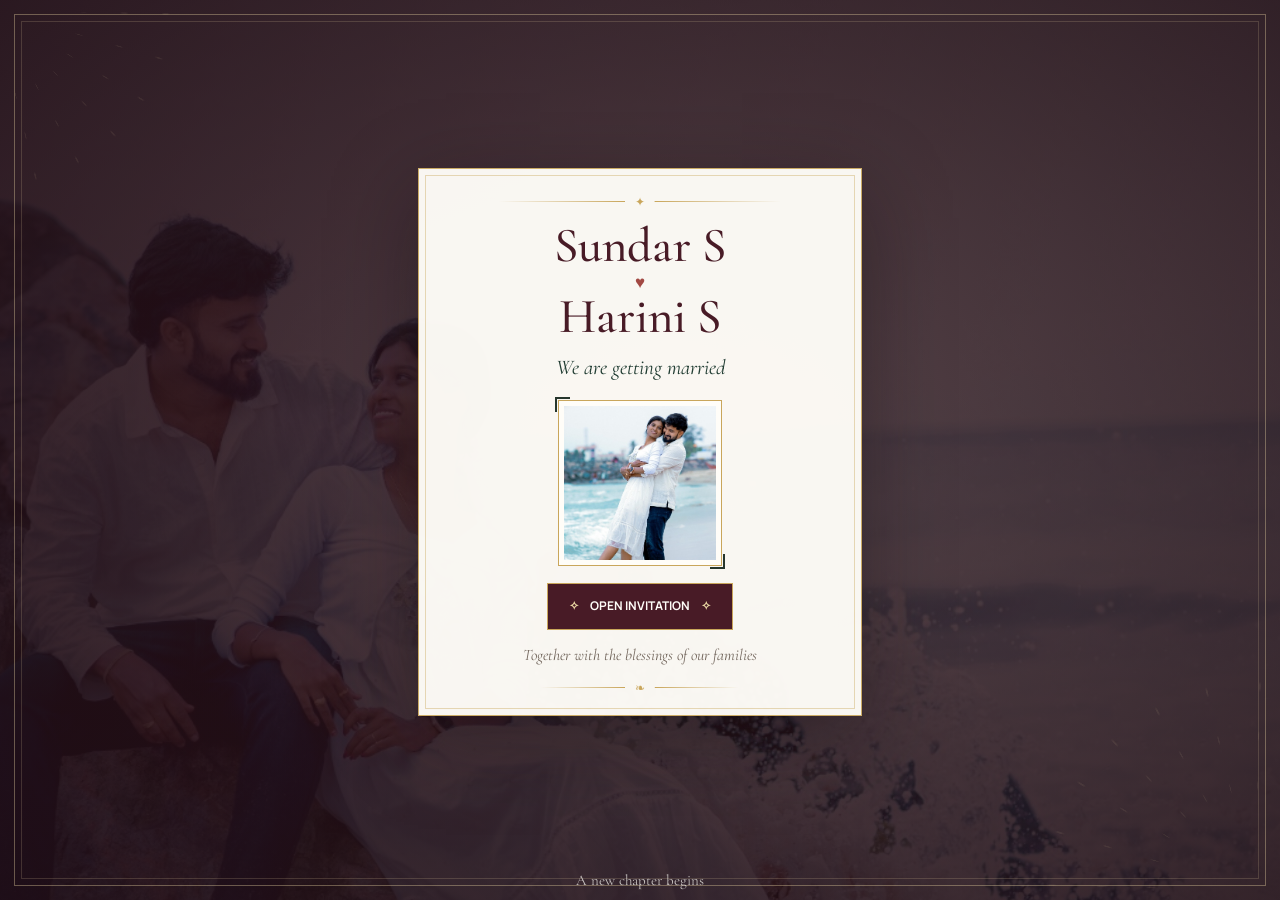
==== index.html @ 22b17824 "Invite website" ====
<!doctype html>
<html lang="en">
<head>
  <meta charset="utf-8">
  <meta name="viewport" content="width=device-width, initial-scale=1">
  <meta name="theme-color" content="#481b26">
  <meta name="description" content="A joyful wedding invitation. Join us as we begin our next chapter together.">
  <meta property="og:type" content="website">
  <meta property="og:title" content="Wedding Invitation">
  <meta property="og:description" content="Join us as we begin our next chapter together.">
  <meta property="og:image" content="assets/images/couple.jpg">
  <meta property="og:url" content="">
  <title>Wedding Invitation</title>
  <link rel="icon" href="data:image/svg+xml,%3Csvg xmlns='http://www.w3.org/2000/svg' viewBox='0 0 64 64'%3E%3Crect width='64' height='64' rx='32' fill='%23481b26'/%3E%3Ctext x='32' y='43' text-anchor='middle' font-size='36' fill='%23dfc27a'%3E%E2%99%A5%3C/text%3E%3C/svg%3E">
  <link rel="preconnect" href="https://fonts.googleapis.com">
  <link rel="preconnect" href="https://fonts.gstatic.com" crossorigin>
  <link href="https://fonts.googleapis.com/css2?family=Cormorant+Garamond:wght@400;500;600&family=Manrope:wght@400;500;600;700&display=swap" rel="stylesheet">
  <link rel="stylesheet" href="css/style.css">
  <script src="js/config.js" defer></script>
  <script src="js/script.js" defer></script>
</head>
<body class="opening-page">
  <main class="opening-scene">
    <div class="scene-image" aria-hidden="true"></div>
    <div class="scene-vignette" aria-hidden="true"></div>
    <div class="falling-stars" aria-hidden="true"><i></i><i></i><i></i><i></i><i></i><i></i><i></i><i></i><i></i><i></i><i></i><i></i></div>
    <div class="mandala mandala-one" aria-hidden="true"></div>
    <div class="mandala mandala-two" aria-hidden="true"></div>

    <article class="opening-card">
      <div class="card-rule"><span></span><b aria-hidden="true">✦</b><span></span></div>
      <div class="name-lockup">
        <h1 data-config="groomName"></h1>
        <span class="heart-divider" aria-label="and">♥</span>
        <p class="second-name" data-config="brideName"></p>
      </div>
      <p class="opening-subtitle" data-copy="gettingMarried"></p>
      <figure class="opening-photo-wrap">
        <img class="opening-photo" data-image="coupleImage" alt="" fetchpriority="high">
        <span class="photo-corner photo-corner-top" aria-hidden="true"></span>
        <span class="photo-corner photo-corner-bottom" aria-hidden="true"></span>
      </figure>
      <a class="open-button" data-href="invitationPage" href="invitation.html">
        <span aria-hidden="true">✧</span>
        <span data-copy="openInvitation"></span>
        <span aria-hidden="true">✧</span>
      </a>
      <p class="opening-footer" data-copy="familyBlessing"></p>
      <div class="card-rule card-rule-bottom"><span></span><b aria-hidden="true">❧</b><span></span></div>
    </article>
    <p class="scene-caption" data-copy="sceneCaption"></p>
  </main>
</body>
</html>
---- css/style.css ----
:root {
  color-scheme: light;
  --cream: #f8f3e9;
  --paper: #fffdf8;
  --maroon: #481b26;
  --maroon-dark: #30131d;
  --gold: #c9a65b;
  --gold-light: #e7d3a0;
  --ink: #26362d;
  --muted: #72665c;
  --green: #203c32;
  --serif: 'Cormorant Garamond', Georgia, serif;
  --sans: 'Manrope', Arial, sans-serif;
}

* { box-sizing: border-box; }
html { scroll-behavior: smooth; scroll-padding-top: 12px; }
body { margin: 0; color: var(--ink); font-family: var(--sans); font-size: 15px; line-height: 1.6; }
button, a { font: inherit; }
a { color: inherit; }
button { color: inherit; }
[hidden] { display: none !important; }

/* Opening */
.opening-page { min-height: 100vh; background: var(--maroon-dark); }
.opening-scene { position: relative; isolation: isolate; display: grid; min-height: 100svh; place-items: center; overflow: hidden; padding: 28px 18px 44px; background: #331720; }
.scene-image, .scene-vignette, .falling-stars, .mandala { position: absolute; inset: 0; pointer-events: none; }
.scene-image { z-index: -3; background: linear-gradient(115deg, rgba(38, 13, 24, .74), rgba(45, 24, 22, .51)), var(--configured-scene-image, url('../assets/images/background.jpg')) center 44% / cover no-repeat; opacity: .65; transform: scale(1.03); animation: scene-drift 26s ease-in-out infinite alternate; }
.scene-vignette { z-index: -2; background: radial-gradient(ellipse at center, rgba(41, 19, 24, .13), rgba(28, 12, 20, .72)); }
.opening-scene::before { position: absolute; z-index: -1; inset: 14px; border: 1px solid rgba(231, 211, 160, .38); content: ''; pointer-events: none; }
.opening-scene::after { position: absolute; z-index: -1; inset: 21px; border: 1px solid rgba(231, 211, 160, .18); content: ''; pointer-events: none; }
.mandala { z-index: -1; inset: auto; width: 420px; height: 420px; border: 1px solid rgba(231, 211, 160, .11); border-radius: 50%; background: repeating-conic-gradient(from 8deg, transparent 0deg 8deg, rgba(231, 211, 160, .08) 8.2deg 8.5deg, transparent 8.7deg 15deg); mask-image: radial-gradient(circle, transparent 0 28%, #000 29% 30%, transparent 31% 42%, #000 43% 44%, transparent 45% 56%, #000 57% 58%, transparent 59%); }
.mandala-one { top: -200px; left: -215px; }
.mandala-two { right: -225px; bottom: -240px; width: 500px; height: 500px; }
.falling-stars { z-index: -1; overflow: hidden; }
.falling-stars i { position: absolute; top: -14px; width: 4px; height: 4px; border-radius: 50%; background: var(--gold-light); box-shadow: 0 0 10px 2px rgba(231, 211, 160, .44); opacity: .72; animation: star-fall 8s linear infinite; }
.falling-stars i:nth-child(1) { left: 9%; animation-delay: -1s; }
.falling-stars i:nth-child(2) { left: 17%; animation-delay: -5s; animation-duration: 11s; }
.falling-stars i:nth-child(3) { left: 25%; animation-delay: -3s; animation-duration: 9s; }
.falling-stars i:nth-child(4) { left: 33%; animation-delay: -7s; animation-duration: 12s; }
.falling-stars i:nth-child(5) { left: 42%; animation-delay: -2s; animation-duration: 10s; }
.falling-stars i:nth-child(6) { left: 51%; animation-delay: -6s; animation-duration: 13s; }
.falling-stars i:nth-child(7) { left: 61%; animation-delay: -4s; animation-duration: 9s; }
.falling-stars i:nth-child(8) { left: 70%; animation-delay: -8s; animation-duration: 12s; }
.falling-stars i:nth-child(9) { left: 78%; animation-delay: -3s; animation-duration: 10s; }
.falling-stars i:nth-child(10) { left: 86%; animation-delay: -6s; animation-duration: 14s; }
.falling-stars i:nth-child(11) { left: 94%; animation-delay: -2s; animation-duration: 11s; }
.falling-stars i:nth-child(12) { left: 5%; animation-delay: -9s; animation-duration: 15s; }
.opening-card { position: relative; width: min(100%, 444px); padding: 23px 31px 18px; border: 1px solid rgba(201, 166, 91, .92); background: rgba(255, 253, 248, .97); box-shadow: 0 22px 80px rgba(15, 8, 12, .38); text-align: center; animation: card-arrive .9s cubic-bezier(.2, .75, .22, 1) both; transition: opacity .55s ease, transform .65s cubic-bezier(.2, .75, .22, 1); }
.opening-card::before { position: absolute; inset: 6px; border: 1px solid rgba(201, 166, 91, .42); content: ''; pointer-events: none; }
.card-rule { position: relative; display: flex; align-items: center; justify-content: center; gap: 10px; width: 74%; margin: 0 auto 11px; color: var(--gold); }
.card-rule span { height: 1px; flex: 1; background: linear-gradient(90deg, transparent, var(--gold)); }
.card-rule span:last-child { transform: rotate(180deg); }
.card-rule b { font-size: 12px; font-weight: 400; }
.deity-line { margin: 0 0 5px; color: #795e35; font-size: 11px; font-weight: 700; }
.opening-blessing { max-width: 290px; margin: 0 auto 13px; color: var(--muted); font-size: 12px; }
.name-lockup { display: grid; justify-items: center; gap: 0; color: var(--maroon); }
.name-lockup h1, .second-name { margin: 0; font-family: var(--serif); font-size: 49px; font-weight: 500; line-height: .98; }
.heart-divider { margin: 3px 0; color: #a24943; font-size: 17px; line-height: 1; }
.opening-subtitle { margin: 10px 0 15px; color: var(--green); font-family: var(--serif); font-size: 21px; font-style: italic; }
.opening-photo-wrap { position: relative; width: 164px; height: 166px; margin: 0 auto 17px; padding: 5px; border: 1px solid var(--gold); background: var(--paper); }
.opening-photo { display: block; width: 100%; height: 100%; object-fit: cover; object-position: 50% 0%; }
.photo-corner { position: absolute; width: 15px; height: 15px; border-color: var(--maroon); }
.photo-corner-top { top: -4px; left: -4px; border-top: 2px solid; border-left: 2px solid; }
.photo-corner-bottom { right: -4px; bottom: -4px; border-right: 2px solid; border-bottom: 2px solid; }
.open-button { display: inline-flex; min-height: 47px; align-items: center; justify-content: center; gap: 11px; padding: 10px 21px; border: 1px solid var(--gold); background: var(--maroon); color: var(--paper); text-decoration: none; font-size: 12px; font-weight: 700; transition: transform .2s ease, background .2s ease, box-shadow .2s ease; }
.open-button span:first-child, .open-button span:last-child { color: var(--gold-light); }
.open-button:hover { transform: translateY(-2px); background: #5c2430; box-shadow: 0 8px 20px rgba(72, 27, 38, .2); }
.open-button:active { transform: scale(.97); }
.opening-footer { margin: 13px 0 10px; color: var(--muted); font-family: var(--serif); font-size: 16px; font-style: italic; }
.card-rule-bottom { width: 52%; margin-bottom: 0; }
.scene-caption { position: absolute; right: 22px; bottom: 8px; left: 22px; margin: 0; color: rgba(255, 253, 248, .72); text-align: center; font-family: var(--serif); font-size: 15px; }
.is-opening .opening-card { transform: scale(.95) translateY(12px); opacity: 0; }

/* Invitation opening section */
.invitation-page { background: var(--cream); }
.date-hero { position: relative; display: grid; grid-template-columns: minmax(0, 1fr) minmax(300px, .92fr); grid-template-rows: 1fr auto auto; align-items: center; gap: 8px 7vw; min-height: 100svh; padding: 64px max(8vw, 28px) 36px; overflow: hidden; background: radial-gradient(ellipse at 50% 38%, rgba(255, 255, 255, .88), rgba(248, 243, 233, .95) 68%); }
.date-hero::before { position: absolute; inset: 19px; border: 1px solid rgba(201, 166, 91, .42); content: ''; pointer-events: none; }
.date-content { z-index: 1; grid-column: 1; grid-row: 1; align-self: end; text-align: center; }
.eyebrow { display: flex; align-items: center; justify-content: center; gap: 11px; margin: 0 0 16px; color: #866734; font-size: 11px; font-weight: 700; }
.eyebrow > span:first-child, .eyebrow > span:last-child { width: 24px; height: 1px; background: var(--gold); }
.invitation-deity { margin: 0 0 11px; color: var(--green); font-size: 12px; font-weight: 600; }
.couple-names { display: grid; justify-items: center; margin: 0; color: var(--maroon); font-family: var(--serif); font-size: 51px; font-weight: 500; line-height: .98; }
.couple-names i { margin: 5px 0; color: #a24943; font-family: var(--serif); font-size: 23px; font-style: normal; }
.date-line { display: flex; align-items: baseline; justify-content: center; gap: 8px; margin: 20px 0 2px; color: var(--green); font-size: 13px; font-weight: 700; }
.date-day { color: var(--maroon); font-family: var(--serif); font-size: 30px; font-weight: 600; }
.date-month { text-transform: uppercase; }
.city-line { margin: 1px 0 0; color: var(--muted); font-size: 11px; font-weight: 700; }
.invitation-photo-frame { position: relative; grid-column: 2; grid-row: 1 / span 2; justify-self: center; width: min(100%, 420px); margin: 0; padding: 8px; border: 1px solid var(--gold); background: var(--paper); box-shadow: 0 18px 42px rgba(47, 35, 27, .12); transform: rotate(1deg); }
.invitation-photo-frame::before { position: absolute; z-index: 1; inset: 4px; border: 1px solid rgba(201, 166, 91, .36); content: ''; pointer-events: none; }
.invitation-photo { display: block; width: 100%; aspect-ratio: 1.03; object-fit: cover; object-position: 50% 47%; }
.invitation-photo-frame figcaption { padding: 9px 4px 1px; color: #796952; text-align: center; font-family: var(--serif); font-size: 15px; font-style: italic; }
.love-note { grid-column: 1; grid-row: 2; justify-self: center; max-width: 470px; margin: 9px auto 0; color: #62574e; text-align: center; font-family: var(--serif); font-size: 19px; line-height: 1.45; }
.next-cue { grid-column: 1 / -1; grid-row: 3; justify-self: center; display: flex; flex-direction: column; align-items: center; gap: 0; min-width: 90px; padding: 4px 15px 0; color: var(--maroon); text-decoration: none; font-size: 11px; font-weight: 700; }
.next-cue-arrow { display: grid; width: 32px; height: 32px; place-items: center; border: 1px solid rgba(201, 166, 91, .75); border-radius: 50%; color: var(--maroon); font-size: 17px; animation: arrow-bob 1.8s ease-in-out infinite; }
.hero-ornament { position: absolute; color: rgba(201, 166, 91, .32); font-size: 46px; }
.hero-ornament-left { top: 42px; left: 5%; }
.hero-ornament-right { right: 5%; bottom: 42px; }

/* Venue */
.venue-section { position: relative; display: grid; min-height: 77svh; place-items: center; overflow: hidden; padding: 70px 25px 86px; background: var(--green); color: var(--paper); text-align: center; }
.venue-pattern { position: absolute; inset: 0; opacity: .22; background: radial-gradient(ellipse at 15% 20%, transparent 0 42px, rgba(231, 211, 160, .25) 43px 44px, transparent 45px 56px, rgba(231, 211, 160, .18) 57px 58px, transparent 59px), radial-gradient(ellipse at 85% 78%, transparent 0 54px, rgba(231, 211, 160, .23) 55px 56px, transparent 57px 70px, rgba(231, 211, 160, .17) 71px 72px, transparent 73px); }
.venue-section::before { position: absolute; inset: 15px; border: 1px solid rgba(231, 211, 160, .46); content: ''; pointer-events: none; }
.venue-inner { position: relative; z-index: 1; width: min(100%, 620px); }
.eyebrow-light { color: var(--gold-light); }
.eyebrow-light > span:first-child, .eyebrow-light > span:last-child { background: var(--gold-light); }
.venue-inner h2, .countdown-inner h2 { margin: 0; font-family: var(--serif); font-size: 49px; font-weight: 500; line-height: 1.1; }
.venue-flourish { margin: 4px 0 11px; color: var(--gold-light); font-family: var(--serif); font-size: 37px; }
.venue-name { margin: 0 auto 7px; color: #fff9e9; font-size: 16px; font-weight: 700; }
.venue-address { max-width: 420px; margin: 0 auto 25px; color: rgba(255, 253, 248, .78); font-size: 13px; }
.map-button { display: inline-flex; min-height: 49px; align-items: center; justify-content: center; gap: 9px; padding: 11px 22px; border: 1px solid var(--gold-light); background: var(--cream); color: var(--green); text-decoration: none; font-size: 12px; font-weight: 700; transition: background .2s ease, transform .2s ease; }
.map-button:hover { transform: translateY(-2px); background: #fff; }
.map-button:active { transform: scale(.97); }
.map-button > span:first-child { color: var(--maroon); font-size: 20px; line-height: 1; }
.section-down { position: absolute; bottom: 22px; display: grid; width: 38px; height: 38px; place-items: center; border: 1px solid rgba(231, 211, 160, .55); border-radius: 50%; color: var(--gold-light); text-decoration: none; font-size: 18px; }

/* Countdown and sharing */
.countdown-section { display: grid; min-height: 60svh; place-items: center; padding: 72px 22px 66px; background: var(--cream); text-align: center; }
.countdown-inner { width: min(100%, 730px); }
.countdown-inner h2 { max-width: 600px; margin: 0 auto 35px; color: var(--maroon); font-size: 40px; }
.countdown-grid { display: grid; grid-template-columns: repeat(4, minmax(0, 1fr)); gap: 10px; max-width: 610px; margin: 0 auto; }
.count-unit { display: grid; justify-items: center; gap: 2px; min-width: 0; padding: 8px 2px 11px; border-bottom: 1px solid rgba(201, 166, 91, .7); }
.count-value { color: var(--green); font-family: var(--serif); font-size: 53px; font-variant-numeric: tabular-nums; font-weight: 500; line-height: 1; }
.count-label { color: #796952; font-size: 10px; font-weight: 700; }
.count-tick { animation: count-change .28s ease-out; }
.today-message { margin: 24px 0 0; color: var(--maroon); font-family: var(--serif); font-size: 31px; font-weight: 600; }
.countdown-rule { display: flex; align-items: center; gap: 12px; width: 130px; margin: 29px auto 14px; color: var(--gold); }
.countdown-rule::before, .countdown-rule::after { height: 1px; flex: 1; background: var(--gold); content: ''; }
.countdown-signoff { display: flex; justify-content: center; align-items: center; gap: 11px; margin: 0; color: var(--maroon); font-family: var(--serif); font-size: 22px; }
.countdown-signoff i { color: #a24943; font-family: var(--sans); font-size: 13px; font-style: normal; }
.invitation-footer { display: grid; justify-items: center; gap: 13px; padding: 34px 20px 29px; background: #eee5d5; text-align: center; }
.invitation-footer > p { margin: 0; color: #635b50; font-family: var(--serif); font-size: 18px; }
.footer-actions { display: flex; flex-wrap: wrap; justify-content: center; gap: 10px; }
.outline-button, .share-button { display: inline-flex; min-height: 45px; align-items: center; justify-content: center; gap: 8px; padding: 10px 15px; border: 1px solid var(--maroon); background: transparent; color: var(--maroon); text-decoration: none; font-size: 11px; font-weight: 700; cursor: pointer; transition: color .2s ease, background .2s ease, transform .2s ease; }
.share-button { background: var(--maroon); color: var(--paper); }
.outline-button:hover, .share-button:hover { transform: translateY(-2px); background: var(--green); color: var(--paper); }
.outline-button:active, .share-button:active { transform: scale(.97); }
.back-to-top { margin-top: 2px; color: #655848; text-decoration: none; font-size: 10px; font-weight: 700; }
.music-toggle { position: fixed; z-index: 5; top: max(18px, env(safe-area-inset-top)); right: max(18px, env(safe-area-inset-right)); display: grid; width: 46px; height: 46px; place-items: center; border: 1px solid var(--gold); border-radius: 50%; background: var(--maroon); color: var(--paper); box-shadow: 0 5px 18px rgba(32, 20, 22, .23); cursor: pointer; font-size: 20px; }
.music-toggle[hidden] { display: none; }
.music-toggle.is-playing span { animation: music-pulse 1.8s ease-in-out infinite; }
.music-toggle.music-unavailable { opacity: .62; cursor: not-allowed; }

/* Motion and focus */
.reveal { opacity: 1; transform: translateY(0); transition: opacity .7s ease, transform .7s cubic-bezier(.2, .7, .2, 1); }
.has-reveal .reveal { opacity: 0; transform: translateY(20px); }
.has-reveal .reveal.is-visible { opacity: 1; transform: translateY(0); }
a:focus-visible, button:focus-visible { outline: 3px solid #ca9e42; outline-offset: 4px; }
@keyframes card-arrive { from { opacity: 0; transform: translateY(20px) scale(.98); } to { opacity: 1; transform: translateY(0) scale(1); } }
@keyframes star-fall { 0% { transform: translate3d(0, -5vh, 0); opacity: 0; } 15% { opacity: .8; } 85% { opacity: .7; } 100% { transform: translate3d(28px, 108vh, 0); opacity: 0; } }
@keyframes scene-drift { from { transform: scale(1.03); } to { transform: scale(1.1); } }
@keyframes arrow-bob { 0%, 100% { transform: translateY(0); } 50% { transform: translateY(5px); } }
@keyframes count-change { from { opacity: .45; transform: translateY(-5px); } to { opacity: 1; transform: translateY(0); } }
@keyframes music-pulse { 0%, 100% { transform: scale(1); } 50% { transform: scale(1.13); } }

@media (min-width: 1000px) {
  .date-hero { column-gap: 9vw; }
  .date-content { padding-left: 2vw; }
}

@media (max-width: 700px) {
  .opening-scene { padding: 23px 22px 42px; }
  .opening-card { padding: 20px 24px 15px; }
  .opening-blessing { margin-bottom: 11px; }
  .name-lockup h1, .second-name { font-size: 43px; }
  .opening-photo-wrap { width: 151px; height: 153px; margin-bottom: 14px; }
  .opening-subtitle { margin: 8px 0 12px; }
  .opening-footer { margin-top: 10px; }
  .date-hero { grid-template-columns: minmax(0, 1fr); grid-template-rows: auto auto auto auto; gap: 18px; min-height: auto; padding: 62px 28px 37px; }
  .date-content { grid-column: 1; grid-row: 1; align-self: auto; }
  .couple-names { font-size: 46px; }
  .invitation-photo-frame { grid-column: 1; grid-row: 2; width: min(100%, 390px); }
  .love-note { grid-column: 1; grid-row: 3; margin-top: 0; font-size: 18px; }
  .next-cue { grid-column: 1; grid-row: 4; }
  .hero-ornament { font-size: 31px; }
  .hero-ornament-left { top: 31px; left: 7%; }
  .hero-ornament-right { right: 7%; bottom: 27px; }
  .venue-inner h2 { font-size: 42px; }
  .countdown-inner h2 { margin-bottom: 26px; font-size: 32px; }
  .countdown-grid { gap: 5px; }
  .count-value { font-size: 43px; }
  .count-label { font-size: 9px; }
}

@media (max-width: 360px) {
  .opening-scene { padding-right: 18px; padding-left: 18px; }
  .opening-card { padding-right: 18px; padding-left: 18px; }
  .deity-line { font-size: 10px; }
  .opening-blessing { font-size: 11px; }
  .open-button { gap: 8px; padding-right: 14px; padding-left: 14px; }
  .date-hero { padding-right: 23px; padding-left: 23px; }
  .date-line { gap: 5px; font-size: 11px; }
  .date-day { font-size: 27px; }
  .countdown-grid { gap: 2px; }
  .count-value { font-size: 37px; }
  .count-label { font-size: 8px; }
  .footer-actions { gap: 7px; }
  .outline-button, .share-button { padding-right: 11px; padding-left: 11px; font-size: 10px; }
}

@media (prefers-reduced-motion: reduce) {
  *, *::before, *::after { scroll-behavior: auto !important; animation-duration: .01ms !important; animation-iteration-count: 1 !important; transition-duration: .01ms !important; }
  .scene-image { animation: none; }
  .falling-stars { display: none; }
}

.tamil-site { font-family: 'Noto Sans Tamil', sans-serif; }
.tamil-site .name-lockup h1, .tamil-site .second-name, .tamil-site .couple-names,
.tamil-site .opening-subtitle, .tamil-site .opening-footer, .tamil-site .invitation-photo-frame figcaption,
.tamil-site .love-note, .tamil-site .venue-inner h2, .tamil-site .countdown-inner h2,
.tamil-site .count-value, .tamil-site .today-message, .tamil-site .countdown-signoff,
.tamil-site .invitation-footer > p { font-family: 'Noto Serif Tamil', serif; }
.tamil-site .name-lockup h1, .tamil-site .second-name { font-size: 35px; line-height: 1.25; }
.tamil-site .couple-names { font-size: 36px; line-height: 1.3; }
.tamil-site .couple-names i { font-size: 19px; }
.tamil-site .opening-subtitle { font-size: 16px; line-height: 1.6; }
.tamil-site .opening-blessing, .tamil-site .deity-line, .tamil-site .invitation-deity { line-height: 1.8; }
.tamil-site .date-line { line-height: 1.8; }
.tamil-site .count-value { font-size: 46px; }
.tamil-site .venue-name, .tamil-site .venue-address { line-height: 1.9; }
.tamil-site .countdown-inner h2 { font-size: 34px; }
.tamil-site .love-note { font-size: 17px; }

.tamil-site.opening-page .name-lockup h1,
.tamil-site.opening-page .second-name,
.tamil-site.opening-page .opening-subtitle,
.tamil-site.opening-page .opening-footer { font-family: var(--serif); }
.tamil-site.opening-page .name-lockup h1,
.tamil-site.opening-page .second-name { font-size: 49px; line-height: .98; }
.tamil-site.opening-page .opening-subtitle { font-size: 21px; line-height: 1.3; }

@media (max-width: 700px) {
  .tamil-site .name-lockup h1, .tamil-site .second-name { font-size: 32px; }
  .tamil-site .couple-names { font-size: 32px; }
  .tamil-site .count-value { font-size: 40px; }
  .tamil-site .countdown-inner h2 { font-size: 30px; }
  .tamil-site.opening-page .name-lockup h1,
  .tamil-site.opening-page .second-name { font-size: 43px; }
  .tamil-site.opening-page .opening-subtitle { font-size: 20px; }
}
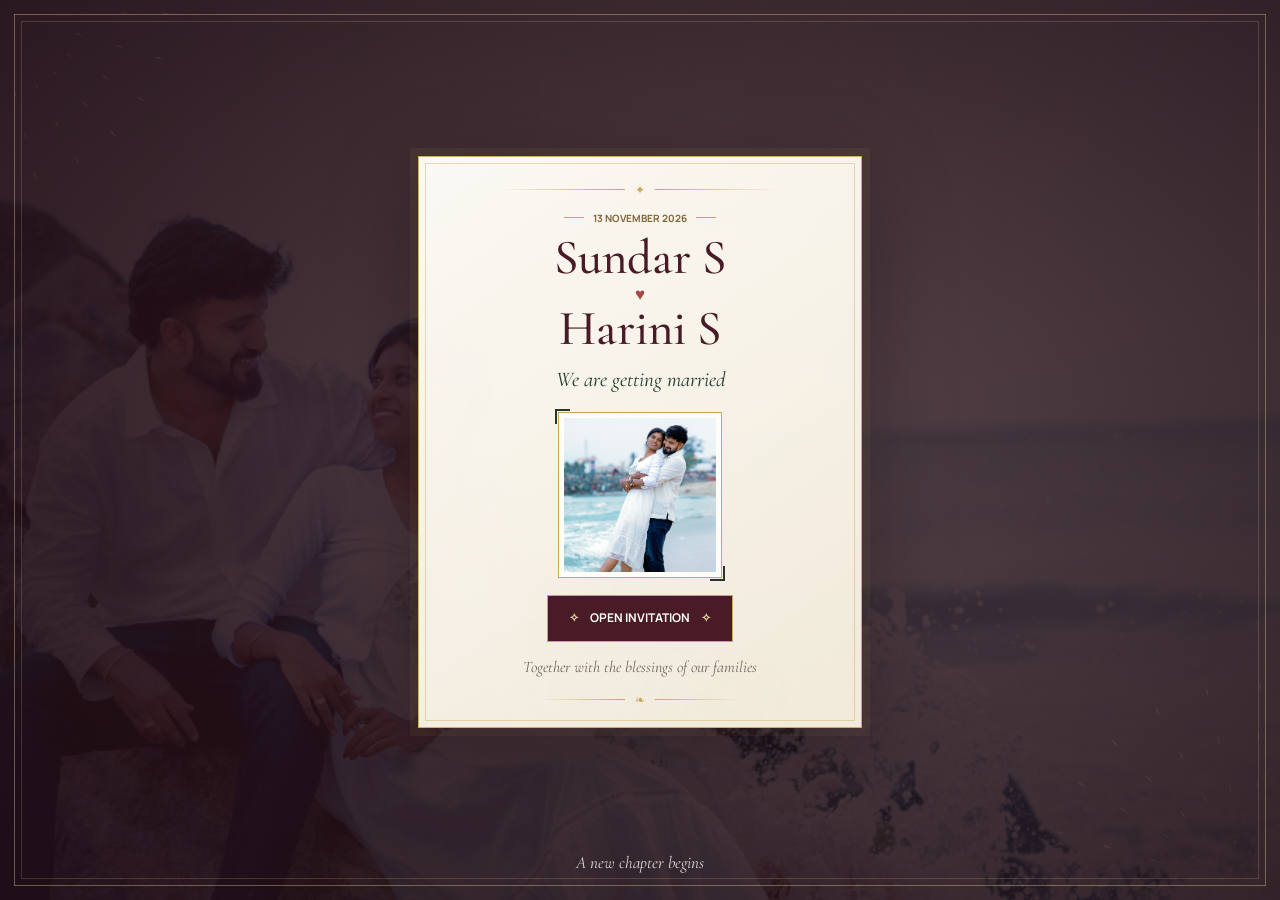
==== commit e2c77892: "chnaged for animation" ====
--- a/index.html
+++ b/index.html
@@ -29,6 +29,7 @@
 
     <article class="opening-card">
       <div class="card-rule"><span></span><b aria-hidden="true">✦</b><span></span></div>
+      <p class="opening-date" data-copy="openingDate"></p>
       <div class="name-lockup">
         <h1 data-config="groomName"></h1>
         <span class="heart-divider" aria-label="and">♥</span>
--- a/css/style.css
+++ b/css/style.css
@@ -46,12 +46,14 @@
 .falling-stars i:nth-child(10) { left: 86%; animation-delay: -6s; animation-duration: 14s; }
 .falling-stars i:nth-child(11) { left: 94%; animation-delay: -2s; animation-duration: 11s; }
 .falling-stars i:nth-child(12) { left: 5%; animation-delay: -9s; animation-duration: 15s; }
-.opening-card { position: relative; width: min(100%, 444px); padding: 23px 31px 18px; border: 1px solid rgba(201, 166, 91, .92); background: rgba(255, 253, 248, .97); box-shadow: 0 22px 80px rgba(15, 8, 12, .38); text-align: center; animation: card-arrive .9s cubic-bezier(.2, .75, .22, 1) both; transition: opacity .55s ease, transform .65s cubic-bezier(.2, .75, .22, 1); }
+.opening-card { position: relative; width: min(100%, 444px); padding: 23px 31px 18px; border: 1px solid rgba(201, 166, 91, .92); background: linear-gradient(145deg, rgba(255, 253, 248, .98), rgba(248, 241, 224, .96)); box-shadow: 0 22px 80px rgba(15, 8, 12, .38), 0 0 0 8px rgba(201, 166, 91, .08); text-align: center; animation: card-arrive .9s cubic-bezier(.2, .75, .22, 1) both; transition: opacity .55s ease, transform .65s cubic-bezier(.2, .75, .22, 1); }
 .opening-card::before { position: absolute; inset: 6px; border: 1px solid rgba(201, 166, 91, .42); content: ''; pointer-events: none; }
 .card-rule { position: relative; display: flex; align-items: center; justify-content: center; gap: 10px; width: 74%; margin: 0 auto 11px; color: var(--gold); }
 .card-rule span { height: 1px; flex: 1; background: linear-gradient(90deg, transparent, var(--gold)); }
 .card-rule span:last-child { transform: rotate(180deg); }
 .card-rule b { font-size: 12px; font-weight: 400; }
+.opening-date { display: flex; align-items: center; justify-content: center; gap: 9px; margin: 0 0 8px; color: #806638; font-size: 10px; font-weight: 700; }
+.opening-date::before, .opening-date::after { width: 20px; height: 1px; background: var(--gold); content: ''; }
 .deity-line { margin: 0 0 5px; color: #795e35; font-size: 11px; font-weight: 700; }
 .opening-blessing { max-width: 290px; margin: 0 auto 13px; color: var(--muted); font-size: 12px; }
 .name-lockup { display: grid; justify-items: center; gap: 0; color: var(--maroon); }
@@ -69,14 +71,18 @@
 .open-button:active { transform: scale(.97); }
 .opening-footer { margin: 13px 0 10px; color: var(--muted); font-family: var(--serif); font-size: 16px; font-style: italic; }
 .card-rule-bottom { width: 52%; margin-bottom: 0; }
-.scene-caption { position: absolute; right: 22px; bottom: 8px; left: 22px; margin: 0; color: rgba(255, 253, 248, .72); text-align: center; font-family: var(--serif); font-size: 15px; }
+.scene-caption { position: absolute; right: 22px; bottom: 24px; left: 22px; margin: 0; color: rgba(255, 253, 248, .84); text-align: center; font-family: var(--serif); font-size: 17px; font-style: italic; }
 .is-opening .opening-card { transform: scale(.95) translateY(12px); opacity: 0; }
 
 /* Invitation opening section */
-.invitation-page { background: var(--cream); }
-.date-hero { position: relative; display: grid; grid-template-columns: minmax(0, 1fr) minmax(300px, .92fr); grid-template-rows: 1fr auto auto; align-items: center; gap: 8px 7vw; min-height: 100svh; padding: 64px max(8vw, 28px) 36px; overflow: hidden; background: radial-gradient(ellipse at 50% 38%, rgba(255, 255, 255, .88), rgba(248, 243, 233, .95) 68%); }
+.invitation-page { position: relative; background: transparent; }
+.fixed-backdrop { position: fixed; z-index: 0; inset: 0; pointer-events: none; background-image: linear-gradient(rgba(248, 243, 233, .62), rgba(248, 243, 233, .68)), var(--configured-scene-image, url('../assets/images/background.jpg')); background-position: center; background-size: cover; }
+.heart-rain { position: fixed; z-index: 2; inset: 0; overflow: hidden; pointer-events: none; }
+.heart-rain span { position: absolute; top: -8vh; color: rgba(160, 55, 72, .34); text-shadow: 0 1px 5px rgba(120, 36, 54, .12); animation: heart-fall var(--fall-duration) linear var(--fall-delay) infinite; }
+.invitation-page main, .invitation-footer { position: relative; }
+.date-hero { position: relative; display: grid; grid-template-columns: minmax(0, 1fr) minmax(300px, .92fr); grid-template-rows: 1fr auto auto; align-items: center; gap: 8px 7vw; min-height: 100svh; padding: 64px max(8vw, 28px) 36px; overflow: hidden; background: radial-gradient(ellipse at 50% 38%, rgba(255, 255, 255, .85), rgba(248, 243, 233, .82) 68%); }
 .date-hero::before { position: absolute; inset: 19px; border: 1px solid rgba(201, 166, 91, .42); content: ''; pointer-events: none; }
-.date-content { z-index: 1; grid-column: 1; grid-row: 1; align-self: end; text-align: center; }
+.date-content { position: relative; z-index: 3; grid-column: 1; grid-row: 1; align-self: end; text-align: center; }
 .eyebrow { display: flex; align-items: center; justify-content: center; gap: 11px; margin: 0 0 16px; color: #866734; font-size: 11px; font-weight: 700; }
 .eyebrow > span:first-child, .eyebrow > span:last-child { width: 24px; height: 1px; background: var(--gold); }
 .invitation-deity { margin: 0 0 11px; color: var(--green); font-size: 12px; font-weight: 600; }
@@ -86,22 +92,24 @@
 .date-day { color: var(--maroon); font-family: var(--serif); font-size: 30px; font-weight: 600; }
 .date-month { text-transform: uppercase; }
 .city-line { margin: 1px 0 0; color: var(--muted); font-size: 11px; font-weight: 700; }
-.invitation-photo-frame { position: relative; grid-column: 2; grid-row: 1 / span 2; justify-self: center; width: min(100%, 420px); margin: 0; padding: 8px; border: 1px solid var(--gold); background: var(--paper); box-shadow: 0 18px 42px rgba(47, 35, 27, .12); transform: rotate(1deg); }
+.invitation-photo-frame { position: relative; z-index: 3; grid-column: 2; grid-row: 1 / span 2; justify-self: center; width: min(100%, 420px); margin: 0; padding: 8px; border: 1px solid var(--gold); background: var(--paper); box-shadow: 0 18px 42px rgba(47, 35, 27, .12); }
 .invitation-photo-frame::before { position: absolute; z-index: 1; inset: 4px; border: 1px solid rgba(201, 166, 91, .36); content: ''; pointer-events: none; }
-.invitation-photo { display: block; width: 100%; aspect-ratio: 1.03; object-fit: cover; object-position: 50% 47%; }
+.invitation-photo { display: block; width: 100%; aspect-ratio: 1.65; object-fit: cover; object-position: 50% 50%; }
+.has-reveal .invitation-photo { clip-path: inset(10% 4%); transition: clip-path .9s cubic-bezier(.2, .7, .2, 1); }
+.has-reveal .reveal.is-visible .invitation-photo { clip-path: inset(0); }
 .invitation-photo-frame figcaption { padding: 9px 4px 1px; color: #796952; text-align: center; font-family: var(--serif); font-size: 15px; font-style: italic; }
-.love-note { grid-column: 1; grid-row: 2; justify-self: center; max-width: 470px; margin: 9px auto 0; color: #62574e; text-align: center; font-family: var(--serif); font-size: 19px; line-height: 1.45; }
-.next-cue { grid-column: 1 / -1; grid-row: 3; justify-self: center; display: flex; flex-direction: column; align-items: center; gap: 0; min-width: 90px; padding: 4px 15px 0; color: var(--maroon); text-decoration: none; font-size: 11px; font-weight: 700; }
+.love-note { position: relative; z-index: 3; grid-column: 1; grid-row: 2; justify-self: center; max-width: 470px; margin: 9px auto 0; color: #62574e; text-align: center; font-family: var(--serif); font-size: 19px; line-height: 1.45; white-space: pre-line; }
+.next-cue { position: relative; z-index: 3; grid-column: 1 / -1; grid-row: 3; justify-self: center; display: flex; flex-direction: column; align-items: center; gap: 0; min-width: 90px; padding: 4px 15px 0; color: var(--maroon); text-decoration: none; font-size: 11px; font-weight: 700; }
 .next-cue-arrow { display: grid; width: 32px; height: 32px; place-items: center; border: 1px solid rgba(201, 166, 91, .75); border-radius: 50%; color: var(--maroon); font-size: 17px; animation: arrow-bob 1.8s ease-in-out infinite; }
 .hero-ornament { position: absolute; color: rgba(201, 166, 91, .32); font-size: 46px; }
 .hero-ornament-left { top: 42px; left: 5%; }
 .hero-ornament-right { right: 5%; bottom: 42px; }
 
 /* Venue */
-.venue-section { position: relative; display: grid; min-height: 77svh; place-items: center; overflow: hidden; padding: 70px 25px 86px; background: var(--green); color: var(--paper); text-align: center; }
+.venue-section { position: relative; display: grid; min-height: 77svh; place-items: center; overflow: hidden; padding: 70px 25px 86px; background: rgba(32, 60, 50, .9); color: var(--paper); text-align: center; }
 .venue-pattern { position: absolute; inset: 0; opacity: .22; background: radial-gradient(ellipse at 15% 20%, transparent 0 42px, rgba(231, 211, 160, .25) 43px 44px, transparent 45px 56px, rgba(231, 211, 160, .18) 57px 58px, transparent 59px), radial-gradient(ellipse at 85% 78%, transparent 0 54px, rgba(231, 211, 160, .23) 55px 56px, transparent 57px 70px, rgba(231, 211, 160, .17) 71px 72px, transparent 73px); }
 .venue-section::before { position: absolute; inset: 15px; border: 1px solid rgba(231, 211, 160, .46); content: ''; pointer-events: none; }
-.venue-inner { position: relative; z-index: 1; width: min(100%, 620px); }
+.venue-inner { position: relative; z-index: 3; width: min(100%, 620px); }
 .eyebrow-light { color: var(--gold-light); }
 .eyebrow-light > span:first-child, .eyebrow-light > span:last-child { background: var(--gold-light); }
 .venue-inner h2, .countdown-inner h2 { margin: 0; font-family: var(--serif); font-size: 49px; font-weight: 500; line-height: 1.1; }
@@ -112,11 +120,11 @@
 .map-button:hover { transform: translateY(-2px); background: #fff; }
 .map-button:active { transform: scale(.97); }
 .map-button > span:first-child { color: var(--maroon); font-size: 20px; line-height: 1; }
-.section-down { position: absolute; bottom: 22px; display: grid; width: 38px; height: 38px; place-items: center; border: 1px solid rgba(231, 211, 160, .55); border-radius: 50%; color: var(--gold-light); text-decoration: none; font-size: 18px; }
+.section-down { position: absolute; z-index: 3; bottom: 22px; display: grid; width: 38px; height: 38px; place-items: center; border: 1px solid rgba(231, 211, 160, .55); border-radius: 50%; color: var(--gold-light); text-decoration: none; font-size: 18px; }
 
 /* Countdown and sharing */
-.countdown-section { display: grid; min-height: 60svh; place-items: center; padding: 72px 22px 66px; background: var(--cream); text-align: center; }
-.countdown-inner { width: min(100%, 730px); }
+.countdown-section { display: grid; min-height: 60svh; place-items: center; padding: 72px 22px 66px; background: rgba(248, 243, 233, .82); text-align: center; }
+.countdown-inner { position: relative; z-index: 3; width: min(100%, 730px); }
 .countdown-inner h2 { max-width: 600px; margin: 0 auto 35px; color: var(--maroon); font-size: 40px; }
 .countdown-grid { display: grid; grid-template-columns: repeat(4, minmax(0, 1fr)); gap: 10px; max-width: 610px; margin: 0 auto; }
 .count-unit { display: grid; justify-items: center; gap: 2px; min-width: 0; padding: 8px 2px 11px; border-bottom: 1px solid rgba(201, 166, 91, .7); }
@@ -128,8 +136,9 @@
 .countdown-rule::before, .countdown-rule::after { height: 1px; flex: 1; background: var(--gold); content: ''; }
 .countdown-signoff { display: flex; justify-content: center; align-items: center; gap: 11px; margin: 0; color: var(--maroon); font-family: var(--serif); font-size: 22px; }
 .countdown-signoff i { color: #a24943; font-family: var(--sans); font-size: 13px; font-style: normal; }
-.invitation-footer { display: grid; justify-items: center; gap: 13px; padding: 34px 20px 29px; background: #eee5d5; text-align: center; }
+.invitation-footer { display: grid; justify-items: center; gap: 13px; padding: 34px 20px 29px; background: rgba(238, 229, 213, .88); text-align: center; }
 .invitation-footer > p { margin: 0; color: #635b50; font-family: var(--serif); font-size: 18px; }
+.invitation-footer > * { position: relative; z-index: 3; }
 .footer-actions { display: flex; flex-wrap: wrap; justify-content: center; gap: 10px; }
 .outline-button, .share-button { display: inline-flex; min-height: 45px; align-items: center; justify-content: center; gap: 8px; padding: 10px 15px; border: 1px solid var(--maroon); background: transparent; color: var(--maroon); text-decoration: none; font-size: 11px; font-weight: 700; cursor: pointer; transition: color .2s ease, background .2s ease, transform .2s ease; }
 .share-button { background: var(--maroon); color: var(--paper); }
@@ -145,6 +154,9 @@
 .reveal { opacity: 1; transform: translateY(0); transition: opacity .7s ease, transform .7s cubic-bezier(.2, .7, .2, 1); }
 .has-reveal .reveal { opacity: 0; transform: translateY(20px); }
 .has-reveal .reveal.is-visible { opacity: 1; transform: translateY(0); }
+.has-reveal .reveal.is-visible [data-letter-reveal] .letter,
+.has-reveal [data-letter-reveal].reveal.is-visible .letter { animation: letter-arrive .38s cubic-bezier(.2, .7, .2, 1) both; animation-delay: calc(var(--letter-index) * 10ms); }
+.letter-space { white-space: pre-wrap; }
 a:focus-visible, button:focus-visible { outline: 3px solid #ca9e42; outline-offset: 4px; }
 @keyframes card-arrive { from { opacity: 0; transform: translateY(20px) scale(.98); } to { opacity: 1; transform: translateY(0) scale(1); } }
 @keyframes star-fall { 0% { transform: translate3d(0, -5vh, 0); opacity: 0; } 15% { opacity: .8; } 85% { opacity: .7; } 100% { transform: translate3d(28px, 108vh, 0); opacity: 0; } }
@@ -152,6 +164,8 @@
 @keyframes arrow-bob { 0%, 100% { transform: translateY(0); } 50% { transform: translateY(5px); } }
 @keyframes count-change { from { opacity: .45; transform: translateY(-5px); } to { opacity: 1; transform: translateY(0); } }
 @keyframes music-pulse { 0%, 100% { transform: scale(1); } 50% { transform: scale(1.13); } }
+@keyframes letter-arrive { from { opacity: 0; transform: translateY(.38em); } to { opacity: 1; transform: translateY(0); } }
+@keyframes heart-fall { 0% { transform: translate3d(0, -5vh, 0) rotate(0); opacity: 0; } 12% { opacity: .45; } 88% { opacity: .34; } 100% { transform: translate3d(24px, 112vh, 0) rotate(115deg); opacity: 0; } }
 
 @media (min-width: 1000px) {
   .date-hero { column-gap: 9vw; }
@@ -166,12 +180,14 @@
   .opening-photo-wrap { width: 151px; height: 153px; margin-bottom: 14px; }
   .opening-subtitle { margin: 8px 0 12px; }
   .opening-footer { margin-top: 10px; }
-  .date-hero { grid-template-columns: minmax(0, 1fr); grid-template-rows: auto auto auto auto; gap: 18px; min-height: auto; padding: 62px 28px 37px; }
+  .date-hero { grid-template-columns: minmax(0, 1fr); grid-template-rows: auto auto auto auto; gap: 9px; min-height: auto; padding: 50px 28px 25px; }
   .date-content { grid-column: 1; grid-row: 1; align-self: auto; }
-  .couple-names { font-size: 46px; }
-  .invitation-photo-frame { grid-column: 1; grid-row: 2; width: min(100%, 390px); }
-  .love-note { grid-column: 1; grid-row: 3; margin-top: 0; font-size: 18px; }
-  .next-cue { grid-column: 1; grid-row: 4; }
+  .couple-names { font-size: 40px; }
+  .date-line { margin-top: 12px; }
+  .invitation-photo-frame { grid-column: 1; grid-row: 2; width: min(100%, 360px); }
+  .love-note { grid-column: 1; grid-row: 3; margin-top: 0; font-size: 15px; line-height: 1.3; }
+  .next-cue { grid-column: 1; grid-row: 4; padding-top: 0; }
+  .next-cue-arrow { width: 28px; height: 28px; font-size: 15px; }
   .hero-ornament { font-size: 31px; }
   .hero-ornament-left { top: 31px; left: 7%; }
   .hero-ornament-right { right: 7%; bottom: 27px; }
@@ -188,12 +204,14 @@
   .deity-line { font-size: 10px; }
   .opening-blessing { font-size: 11px; }
   .open-button { gap: 8px; padding-right: 14px; padding-left: 14px; }
-  .date-hero { padding-right: 23px; padding-left: 23px; }
+  .date-hero { gap: 6px; padding: 36px 18px 8px; }
+  .invitation-photo { aspect-ratio: 1.9; }
   .date-line { gap: 5px; font-size: 11px; }
   .date-day { font-size: 27px; }
   .countdown-grid { gap: 2px; }
   .count-value { font-size: 37px; }
   .count-label { font-size: 8px; }
+  .tamil-site .couple-names { font-size: 27px; }
   .footer-actions { gap: 7px; }
   .outline-button, .share-button { padding-right: 11px; padding-left: 11px; font-size: 10px; }
 }
@@ -202,6 +220,7 @@
   *, *::before, *::after { scroll-behavior: auto !important; animation-duration: .01ms !important; animation-iteration-count: 1 !important; transition-duration: .01ms !important; }
   .scene-image { animation: none; }
   .falling-stars { display: none; }
+  .heart-rain { display: none; }
 }
 
 .tamil-site { font-family: 'Noto Sans Tamil', sans-serif; }
@@ -234,7 +253,17 @@
   .tamil-site .couple-names { font-size: 32px; }
   .tamil-site .count-value { font-size: 40px; }
   .tamil-site .countdown-inner h2 { font-size: 30px; }
+  .tamil-site .love-note { font-size: 15px; line-height: 1.3; }
   .tamil-site.opening-page .name-lockup h1,
   .tamil-site.opening-page .second-name { font-size: 43px; }
   .tamil-site.opening-page .opening-subtitle { font-size: 20px; }
 }
+
+@media (max-width: 360px) {
+  .tamil-site .couple-names { font-size: 26px; line-height: 1.2; }
+  .tamil-site .couple-names i { margin: 1px 0; font-size: 15px; }
+  .tamil-site .date-line { margin-top: 6px; line-height: 1.25; }
+  .tamil-site .date-day { font-size: 22px; }
+  .tamil-site .invitation-photo-frame figcaption { padding-top: 5px; font-size: 12px; line-height: 1.3; }
+  .tamil-site .love-note { font-size: 13px; line-height: 1.15; }
+}
